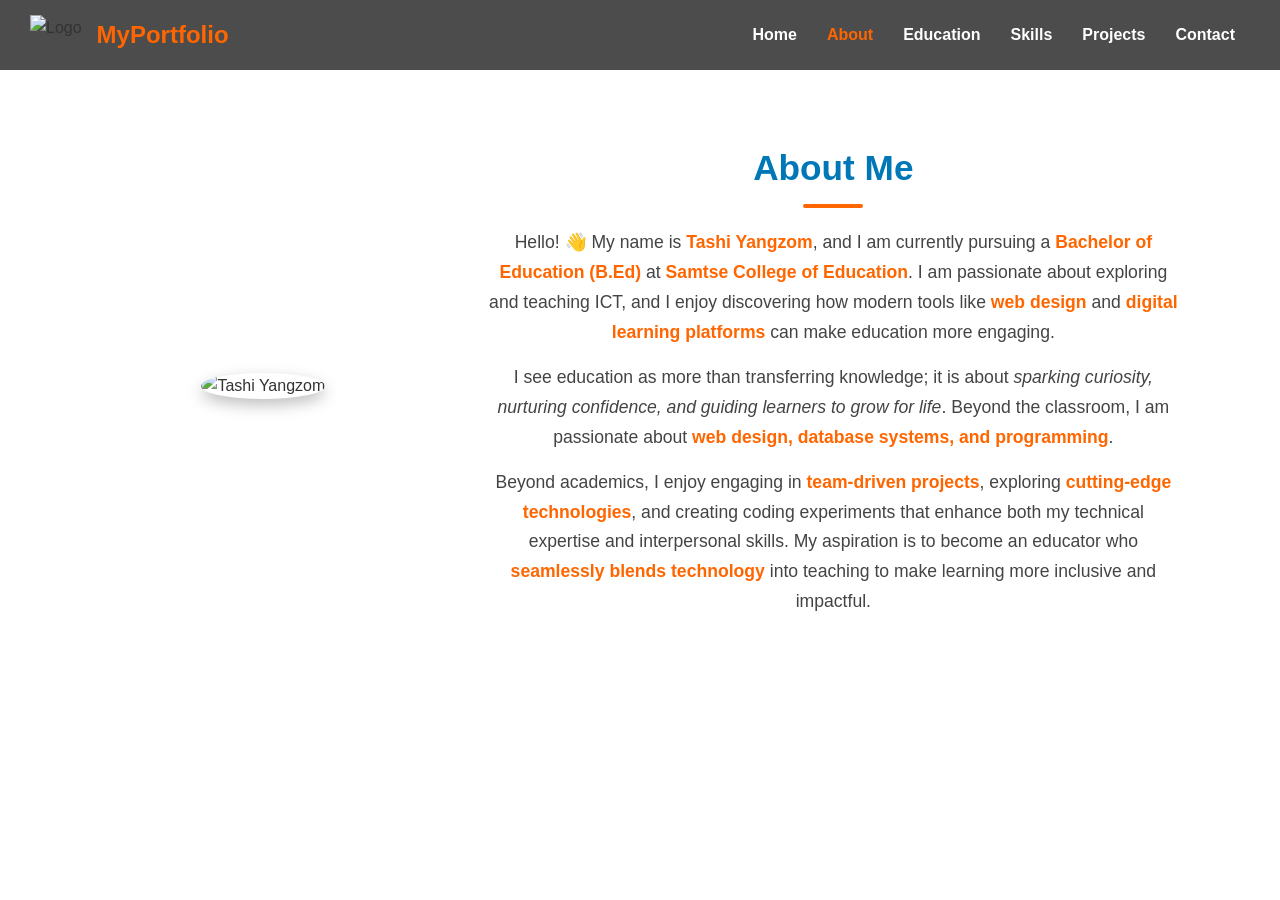
==== about.html @ 9db9b848 "all files" ====
<!DOCTYPE html>
<html lang="en">
<head>
  <meta charset="UTF-8">
  <meta name="viewport" content="width=device-width, initial-scale=1.0">
  <title>About - Tashi Yangzom</title>
  <link rel="stylesheet" href="style.css">
</head>
<body>
  <!-- Header / Navbar -->
  <header>
    <nav class="navbar">
      <div class="logo">
        <img src="Logo.png" alt="Logo">
        <span>MyPortfolio</span>
      </div>
      <ul class="nav-links">
        <li><a href="index.html">Home</a></li>
        <li><a href="about.html" class="active">About</a></li>
        <li><a href="education.html">Education</a></li>
        <li><a href="skills.html">Skills</a></li>
        <li><a href="projects.html">Projects</a></li>
        <li><a href="contact.html">Contact</a></li>
      </ul>
    </nav>
  </header>

  <!-- About Section -->
  <section class="about-section">
    <div class="about-container">
      <!-- Left Side: Profile Image -->
      <div class="about-image">
        <img src="Profile.jpg" alt="Tashi Yangzom">
      </div>

      <!-- Right Side: Description -->
      <div class="about-text">
        <h2>About Me</h2>
        <p>
          Hello! 👋 My name is <b>Tashi Yangzom</b>, and I am currently pursuing a 
          <b>Bachelor of Education (B.Ed)</b> at <b>Samtse College of Education</b>.  
          I am passionate about exploring and teaching ICT, and I enjoy discovering how 
          modern tools like <b>web design</b> and <b>digital learning platforms</b> can 
          make education more engaging.
        </p>
        <p>
          I see education as more than transferring knowledge; it is about  
          <i>sparking curiosity, nurturing confidence, and guiding learners to grow for life</i>.  
          Beyond the classroom, I am passionate about  
          <b>web design, database systems, and programming</b>.
        </p>
        <p>
          Beyond academics, I enjoy engaging in <b>team-driven projects</b>, exploring  
          <b>cutting-edge technologies</b>, and creating coding experiments that enhance  
          both my technical expertise and interpersonal skills.  
          My aspiration is to become an educator who <b>seamlessly blends technology</b>  
          into teaching to make learning more inclusive and impactful.
        </p>
      </div>
    </div>
  </section>
</body>
</html>
---- style.css ----
* {
  margin: 0;
  padding: 0;
  box-sizing: border-box;
  font-family: Arial, sans-serif;
}

body {
  background: url('background.jpg') no-repeat center center/cover;
  color: #333;
  line-height: 1.6;
  min-height: 100vh;
}

/* Navbar */
header {
  background: rgba(0, 0, 0, 0.7);
  padding: 15px 30px;
  position: sticky;
  top: 0;
  z-index: 1000;
}

.navbar {
  display: flex;
  justify-content: space-between;
  align-items: center;
}

/* Fix Logo in Navbar */
.logo {
  display: flex;
  align-items: center;
  gap: 10px;
}

.logo img {
  height: 40px;   /* keep logo small */
  width: auto;
  margin-right: 5px;
  vertical-align: middle;
}

.logo span {
  font-size: 1.5rem;
  font-weight: bold;
  color: #ff6600;
}


.nav-links {
  list-style: none;
  display: flex;
}

.nav-links li {
  margin: 0 15px;
}

.nav-links a {
  text-decoration: none;
  color: white;
  font-weight: bold;
  transition: color 0.3s ease;
}

/* Navbar Active/hover links */
.nav-links a:hover,
.nav-links .active {
  color: #ff6600; /* highlight color */
}

/* =============================== */
/* Contact Section Styling         */
/* =============================== */
.contact-section {
  padding: 60px 20px;
  background: linear-gradient(135deg, #f7f9fc, #e0f7fa);
}

.contact-container {
  display: flex;
  align-items: flex-start;
  justify-content: center;
  gap: 40px;
  max-width: 1100px;
  margin: auto;
  flex-wrap: wrap;
}

.contact-image img {
  max-width: 250px;
  width: 100%;
  border-radius: 12px;
  box-shadow: 0 6px 15px rgba(0,0,0,0.2);
}

.contact-info {
  flex: 1;
}

.contact-info h2 {
  font-size: 2rem;
  color: #0077b6;
  margin-bottom: 15px;
}

/* Contact Cards */
.contact-cards {
  display: flex;
  flex-wrap: wrap;
  gap: 20px;
  margin-bottom: 20px;
}

.contact-cards .card {
  background: white;
  padding: 15px;
  border-radius: 10px;
  box-shadow: 0px 4px 12px rgba(0,0,0,0.15);
  flex: 1 1 200px;
  text-align: center;
  transition: transform 0.3s ease;
}

.contact-cards .card:hover {
  transform: translateY(-5px);
}

.contact-cards img {
  height: 40px;
  margin-bottom: 10px;
}

/* Buttons */
.contact-buttons {
  margin: 20px 0;
}

.contact-btn {
  display: inline-block;
  margin-right: 10px;
  padding: 12px 20px;
  border-radius: 6px;
  background: #ff6600;
  color: white;
  text-decoration: none;
  transition: background 0.3s ease;
}

.contact-btn:hover {
  background: #cc5200;
}

/* Contact Form */
.contact-form {
  margin-top: 20px;
  display: flex;
  flex-direction: column;
  gap: 12px;
}

.contact-form input,
.contact-form textarea {
  padding: 10px;
  border: 1px solid #ccc;
  border-radius: 6px;
  width: 100%;
}

.contact-form button {
  padding: 12px;
  background: #0077b6;
  color: white;
  border: none;
  border-radius: 6px;
  cursor: pointer;
  transition: background 0.3s ease;
}

.contact-form button:hover {
  background: #005f8a;
}

/* Map */
.map-container {
  margin-top: 30px;
}

.map-container iframe {
  width: 100%;
  height: 250px;
  border: none;
  border-radius: 10px;
}

/* Responsive */
@media (max-width: 768px) {
  .contact-container {
    flex-direction: column;
    text-align: center;
  }

  .contact-info {
    text-align: center;
  }

  .contact-cards {
    justify-content: center;
  }
}

/* ========================= */
/* Hero Section Styling      */
/* ========================= */
.hero {
  display: flex;
  justify-content: center;
  align-items: center;
  padding: 60px 20px;
  background: linear-gradient(135deg, #f7f9fc, #e0f7fa);
  min-height: 90vh;
}

.hero-content {
  display: flex;
  align-items: center;
  justify-content: space-between;
  gap: 50px;
  max-width: 1200px;
  margin: auto;
  flex-wrap: wrap; /* responsive */
}

.hero-text {
  flex: 1;
  text-align: left;
}

.hero-text h1 {
  font-size: 2.5rem;
  color: #333;
  margin-bottom: 10px;
}

.hero-text span {
  color: #ff6600; /* highlight name */
}

.tagline {
  font-size: 1.3rem;
  font-weight: bold;
  color: #0077b6;
  margin-bottom: 15px;
}

.mission {
  font-size: 1rem;
  color: #555;
  line-height: 1.6;
  margin-bottom: 25px;
}

/* Buttons */
.hero-buttons a {
  display: inline-block;
  margin-right: 15px;
  margin-bottom: 10px;
  padding: 12px 20px;
  border-radius: 6px;
  font-size: 1rem;
  text-decoration: none;
  transition: all 0.3s ease;
}

.btn {
  background: #ff6600;
  color: white;
}

.btn:hover {
  background: #cc5200;
}

.btn-outline {
  border: 2px solid #0077b6;
  color: #0077b6;
  background: transparent;
}

.btn-outline:hover {
  background: #0077b6;
  color: white;
}

.btn-contact {
  background: #0077b6;
  color: white;
}

.btn-contact:hover {
  background: #005f8a;
}

/* Profile Image */
.hero-image img {
  max-width: 220px;   /* reduced size */
  width: 100%;
  border-radius: 50%; /* circular */
  box-shadow: 0px 6px 15px rgba(0,0,0,0.3);
  transition: transform 0.3s ease;
}

.hero-image img:hover {
  transform: scale(1.05);
}

/* Responsive (Phone/Tablet) */
@media (max-width: 768px) {
  .hero-content {
    flex-direction: column-reverse;
    text-align: center;
    gap: 30px;
  }

  .hero-text {
    text-align: center;
  }
}



/* About Section Styling     */

.about-section {
  padding: 60px 20px;
  background: rgba(255, 255, 255, 0.95); 
}

.about-container {
  display: flex;          
  align-items: center;    
  justify-content: center;
  gap: 40px;
  max-width: 1100px;
  margin: auto;
  flex-wrap: wrap;      
}


/* Profile Image */
.about-image {
  flex: 1;
  text-align: center;
}

.about-image img {
  max-width: 280px;
  width: 100%;
  border-radius: 50%;
  box-shadow: 0px 6px 15px rgba(0, 0, 0, 0.25);
  transition: transform 0.3s ease;
}


.about-image img:hover {
  transform: scale(1.05); /* subtle zoom on hover */
}

/* About Text */
.about-text {
  flex: 2;
  text-align: left;
  padding: 20px;
}

.about-text h2 {
  font-size: 2.2rem;
  color: #0077b6; /* Ocean blue heading */
  margin-bottom: 20px;
  position: relative;
}

.about-text h2::after {
  content: "";
  display: block;
  width: 60px;
  height: 4px;
  background: #ff6600; /* Orange underline accent */
  margin-top: 8px;
  border-radius: 2px;
}

.about-text p {
  font-size: 1.1rem;
  color: #444;
  line-height: 1.7;
  margin-bottom: 15px;
}

/* Highlight bold keywords */
.about-text b {
  color: #ff6600; /* make keywords stand out */
}


@media (max-width: 768px){
  .about-container {
    flex-direction: column;
    text-align: center;
  }
}


  .about-text {
    text-align: center;
    padding: 10px;
  }

  .about-text h2::after {
    margin: 8px auto 0 auto;
  }


/* Skills Section Styling          */

.skills-section {
  padding: 60px 20px;
  background: #f9f9f9;
}

.skills-container {
  max-width: 1100px;
  margin: auto;
  text-align: center;
}

.skills-container h2 {
  font-size: 2.5rem;
  margin-bottom: 20px;
  color: #0077b6;
}

.skills-group {
  margin: 40px 0;
}

.skills-group h3 {
  font-size: 1.8rem;
  margin-bottom: 20px;
  color: #333;
}

.skills-grid {
  display: grid;
  grid-template-columns: repeat(auto-fit, minmax(220px, 1fr));
  gap: 20px;
}

.skill-card {
  background: white;
  padding: 20px;
  border-radius: 12px;
  box-shadow: 0px 4px 10px rgba(0,0,0,0.1);
  transition: transform 0.3s ease, box-shadow 0.3s ease;
}

.skill-card:hover {
  transform: translateY(-5px);
  box-shadow: 0px 6px 14px rgba(0,0,0,0.2);
}

.skill-card img {
  width: 60px;
  height: 60px;
  margin-bottom: 15px;
}

.skill-card h4 {
  font-size: 1.2rem;
  margin-bottom: 10px;
  color: #0077b6;
}

.skill-card p {
  font-size: 0.95rem;
  color: #555;
}


/* Eductaion Section  */


.education-section {
  padding: 60px 20px;
  background: #f5f5f5;
  text-align: center;
}

.education-section h2 {
  font-size: 2rem;
  margin-bottom: 20px;
  color: #0077b6;
}

.edu-intro {
  margin-bottom: 40px;
  color: #444;
  font-size: 1.1rem;
}

/* Carousel grid */
.edu-grid {
  display: flex;
  gap: 20px;
  overflow-x: auto;
  scroll-behavior: smooth;
  padding-bottom: 20px;
}

/* Base card */
.edu-card {
  min-width: 220px;
  padding: 20px;
  color: white;
  display: flex;
  flex-direction: column;
  align-items: center;
  transition: transform 0.3s ease, box-shadow 0.3s ease;
}

.edu-card:hover {
  transform: translateY(-10px);
  box-shadow: 0 10px 20px rgba(0,0,0,0.3);
}

/* Shapes */
.shape-circle {
  border-radius: 50%;
}

.shape-rounded-rect {
  border-radius: 25px;
}

.shape-hex {
  clip-path: polygon(25% 6.7%, 75% 6.7%, 100% 50%, 75% 93.3%, 25% 93.3%, 0% 50%);
}

.shape-diamond {
  clip-path: polygon(50% 0%, 100% 50%, 50% 100%, 0% 50%);
}

/* Logos inside cards */
.edu-card img {
  width: 60px;
  height: 60px;
  margin-bottom: 15px;
  border-radius: 50%;
  background: white;
  padding: 5px;
}

/* Info text */
.edu-info h3 {
  margin: 5px 0;
  font-size: 1.1rem;
}

.edu-info p {
  margin: 2px 0;
  font-size: 0.9rem;
}

/* Carousel buttons */
.carousel-btn {
  background: rgba(0,0,0,0.3);
  border: none;
  color: white;
  font-size: 2rem;
  cursor: pointer;
  padding: 10px;
  margin: 0 5px;
  align-self: center;
}

.carousel-btn:hover {
  background: rgba(0,0,0,0.6);
}
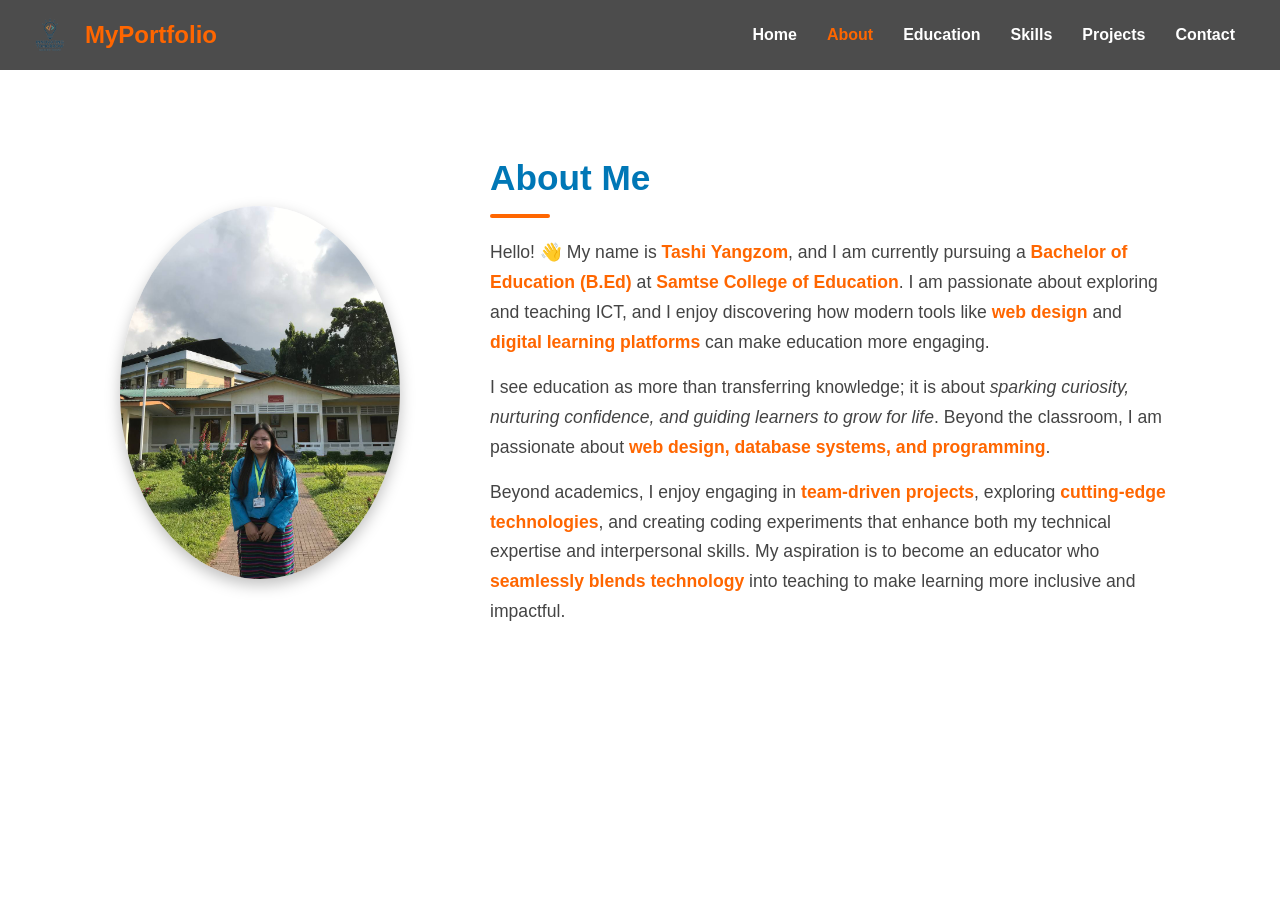
==== commit 5efd546b: "final files" ====
--- a/about.html
+++ b/about.html
@@ -4,9 +4,10 @@
   <meta charset="UTF-8">
   <meta name="viewport" content="width=device-width, initial-scale=1.0">
   <title>About - Tashi Yangzom</title>
-  <link rel="stylesheet" href="style.css">
+  <link rel="stylesheet" href="style.css"> <!-- unified to match index -->
 </head>
 <body>
+
   <!-- Header / Navbar -->
   <header>
     <nav class="navbar">
@@ -28,6 +29,7 @@
   <!-- About Section -->
   <section class="about-section">
     <div class="about-container">
+
       <!-- Left Side: Profile Image -->
       <div class="about-image">
         <img src="Profile.jpg" alt="Tashi Yangzom">
@@ -57,7 +59,9 @@
           into teaching to make learning more inclusive and impactful.
         </p>
       </div>
+
     </div>
   </section>
+
 </body>
 </html>
--- a/style.css
+++ b/style.css
@@ -1,3 +1,6 @@
+/* ========================= */
+/* Global Reset & Base Styles */
+/* ========================= */
 * {
   margin: 0;
   padding: 0;
@@ -12,7 +15,9 @@
   min-height: 100vh;
 }
 
-/* Navbar */
+/* ========================= */
+/* Navbar                    */
+/* ========================= */
 header {
   background: rgba(0, 0, 0, 0.7);
   padding: 15px 30px;
@@ -27,7 +32,6 @@
   align-items: center;
 }
 
-/* Fix Logo in Navbar */
 .logo {
   display: flex;
   align-items: center;
@@ -35,10 +39,9 @@
 }
 
 .logo img {
-  height: 40px;   /* keep logo small */
+  height: 40px;
   width: auto;
   margin-right: 5px;
-  vertical-align: middle;
 }
 
 .logo span {
@@ -46,7 +49,6 @@
   font-weight: bold;
   color: #ff6600;
 }
-
 
 .nav-links {
   list-style: none;
@@ -64,14 +66,371 @@
   transition: color 0.3s ease;
 }
 
-/* Navbar Active/hover links */
 .nav-links a:hover,
 .nav-links .active {
-  color: #ff6600; /* highlight color */
+  color: #ff6600;
+}
+
+/* ========================= */
+/* Hero Section              */
+/* ========================= */
+.hero {
+  display: flex;
+  justify-content: center;
+  align-items: center;
+  padding: 60px 20px;
+  background: linear-gradient(135deg, #f7f9fc, #e0f7fa);
+  min-height: 90vh;
+}
+
+.hero-content {
+  display: flex;
+  align-items: center;
+  justify-content: space-between;
+  gap: 50px;
+  max-width: 1200px;
+  margin: auto;
+  flex-wrap: wrap;
+}
+
+.hero-text {
+  flex: 1;
+  text-align: left;
+}
+
+.hero-text h1 {
+  font-size: 2.5rem;
+  color: #333;
+  margin-bottom: 10px;
+}
+
+.hero-text span {
+  color: #ff6600;
+}
+
+.tagline {
+  font-size: 1.3rem;
+  font-weight: bold;
+  color: #0077b6;
+  margin-bottom: 15px;
+}
+
+.mission {
+  font-size: 1rem;
+  color: #555;
+  margin-bottom: 25px;
+}
+
+/* Hero Buttons */
+.hero-buttons a {
+  display: inline-block;
+  margin-right: 15px;
+  margin-bottom: 10px;
+  padding: 12px 20px;
+  border-radius: 6px;
+  font-size: 1rem;
+  text-decoration: none;
+  transition: all 0.3s ease;
+}
+
+.btn { background: #ff6600; color: white; }
+.btn:hover { background: #cc5200; }
+
+.btn-outline {
+  border: 2px solid #0077b6;
+  color: #0077b6;
+  background: transparent;
+}
+.btn-outline:hover { background: #0077b6; color: white; }
+
+.btn-contact { background: #0077b6; color: white; }
+.btn-contact:hover { background: #005f8a; }
+
+/* Hero Image */
+.hero-image img {
+  max-width: 220px;
+  width: 100%;
+  border-radius: 50%;
+  box-shadow: 0px 6px 15px rgba(0,0,0,0.3);
+  transition: transform 0.3s ease;
+}
+.hero-image img:hover { transform: scale(1.05); }
+
+@media (max-width: 768px) {
+  .hero-content { flex-direction: column-reverse; text-align: center; gap: 30px; }
+  .hero-text { text-align: center; }
+}
+
+/* ========================= */
+/* About Section             */
+/* ========================= */
+.about-section {
+  padding: 60px 20px;
+  background: rgba(255, 255, 255, 0.95);
+}
+
+.about-container {
+  display: flex;
+  align-items: center;
+  justify-content: center;
+  gap: 40px;
+  max-width: 1100px;
+  margin: auto;
+  flex-wrap: wrap;
+}
+
+.about-image { flex: 1; text-align: center; }
+.about-image img {
+  max-width: 280px;
+  border-radius: 50%;
+  box-shadow: 0px 6px 15px rgba(0, 0, 0, 0.25);
+  transition: transform 0.3s ease;
+}
+.about-image img:hover { transform: scale(1.05); }
+
+.about-text { flex: 2; text-align: left; padding: 20px; }
+.about-text h2 {
+  font-size: 2.2rem;
+  color: #0077b6;
+  margin-bottom: 20px;
+  position: relative;
+}
+.about-text h2::after {
+  content: "";
+  display: block;
+  width: 60px;
+  height: 4px;
+  background: #ff6600;
+  margin-top: 8px;
+  border-radius: 2px;
+}
+.about-text p { font-size: 1.1rem; color: #444; line-height: 1.7; margin-bottom: 15px; }
+.about-text b { color: #ff6600; }
+
+@media (max-width: 768px) {
+  .about-container { flex-direction: column; text-align: center; }
+  .about-text { text-align: center; padding: 10px; }
+  .about-text h2::after { margin: 8px auto 0 auto; }
+}
+
+/* ========================= */
+/* Skills Section            */
+/* ========================= */
+.skills-section {
+  padding: 60px 20px;
+  background: #f9f9f9;
+}
+
+.skills-container {
+  max-width: 1100px;
+  margin: auto;
+  text-align: center;
+}
+
+.skills-container h2 {
+  font-size: 2.5rem;
+  margin-bottom: 20px;
+  color: #0077b6;
+}
+
+.skills-group { margin: 40px 0; }
+.skills-group h3 { font-size: 1.8rem; margin-bottom: 20px; color: #333; }
+
+.skills-grid {
+  display: grid;
+  grid-template-columns: repeat(auto-fit, minmax(220px, 1fr));
+  gap: 20px;
+}
+
+.skill-card {
+  background: white;
+  padding: 20px;
+  border-radius: 12px;
+  box-shadow: 0px 4px 10px rgba(0,0,0,0.1);
+  transition: transform 0.3s ease, box-shadow 0.3s ease;
+}
+.skill-card:hover { transform: translateY(-5px); box-shadow: 0px 6px 14px rgba(0,0,0,0.2); }
+
+.skill-card img { width: 60px; height: 60px; margin-bottom: 15px; }
+.skill-card h4 { font-size: 1.2rem; margin-bottom: 10px; color: #0077b6; }
+.skill-card p { font-size: 0.95rem; color: #555; }
+
+/* ========================= */
+/* Projects Section          */
+/* ========================= */
+.projects-section {
+  padding: 80px 20px;
+  background: linear-gradient(135deg, #f7f9fc, #e0f7fa);
+  position: relative;
+  overflow: hidden;
+}
+
+/* Floating blobs (scoped to projects) */
+.projects-section .blob {
+  position: absolute;
+  border-radius: 50%;
+  animation: float 18s infinite ease-in-out;
+  z-index: 0;
+}
+.projects-section .blob1 { width: 220px; height: 220px; top: 40px; left: -60px; background: rgba(0, 119, 182, 0.12); animation-delay: 0s; }
+.projects-section .blob2 { width: 300px; height: 300px; bottom: -120px; right: -80px; background: rgba(255, 102, 0, 0.1); animation-delay: 5s; }
+.projects-section .blob3 { width: 150px; height: 150px; top: 200px; right: 30%; background: rgba(0, 200, 150, 0.1); animation-delay: 10s; }
+
+@keyframes float {
+  0%, 100% { transform: translateY(0) scale(1); }
+  50% { transform: translateY(-30px) scale(1.05); }
+}
+
+.projects-container { position: relative; z-index: 1; text-align: center; }
+.projects-container h2 { font-size: 2.5rem; color: #0077b6; margin-bottom: 10px; }
+.project-intro { color: #555; margin-bottom: 30px; font-size: 1.1rem; }
+
+.project-grid {
+  display: grid;
+  grid-template-columns: repeat(auto-fit, minmax(280px, 1fr));
+  gap: 25px;
+  max-width: 1100px;
+  margin: auto;
+}
+
+.project-card {
+  background: white;
+  padding: 20px;
+  border-radius: 16px;
+  box-shadow: 0 6px 15px rgba(0,0,0,0.1);
+  transition: transform 0.3s ease, box-shadow 0.3s ease;
+}
+.project-card:hover { transform: translateY(-8px); box-shadow: 0 10px 20px rgba(0,0,0,0.2); }
+.project-card img { max-width: 200px; border-radius: 10px; margin-bottom: 15px; }
+.project-card h3 { margin-bottom: 10px; color: #0077b6; font-size: 1.3rem; }
+.project-card p { font-size: 0.95rem; color: #555; margin-bottom: 15px; }
+
+.project-btn {
+  display: inline-block;
+  padding: 10px 18px;
+  background: #ff6600;
+  color: white;
+  border-radius: 6px;
+  text-decoration: none;
+  transition: all 0.3s ease;
+  font-weight: bold;
+}
+.project-btn:hover { background: #cc5200; transform: scale(1.05); }
+
+/* ========================= */
+/* Education Section         */
+/* ========================= */
+.education-section {
+  padding: 80px 20px;
+  background: linear-gradient(135deg, #f7f9fc, #e0f7fa);
+  text-align: center;
+  position: relative;
+  overflow: hidden;
+}
+
+/* Floating blobs (scoped to education) */
+.education-section .blob {
+  position: absolute;
+  border-radius: 50%;
+  animation: float-edu 18s infinite ease-in-out;
+  z-index: 0;
+}
+.education-section .blob1 { width: 250px; height: 250px; top: 60px; left: -100px; background: rgba(0, 119, 182, 0.12); }
+.education-section .blob2 { width: 300px; height: 300px; bottom: -150px; right: -120px; background: rgba(255, 102, 0, 0.12); animation-delay: 6s; }
+.education-section .blob3 { width: 180px; height: 180px; top: 220px; right: 25%; background: rgba(255, 200, 0, 0.12); animation-delay: 12s; }
+
+@keyframes float-edu {
+  0%, 100% { transform: translateY(0) scale(1); }
+  50% { transform: translateY(-25px) scale(1.05); }
+}
+
+.education-section h2 {
+  font-size: 2.5rem;
+  margin-bottom: 10px;
+  color: #0077b6;
+  position: relative;
+  z-index: 1;
+}
+
+.edu-intro {
+  margin-bottom: 40px;
+  color: #555;
+  font-size: 1.1rem;
+  position: relative;
+  z-index: 1;
+}
+
+.edu-grid {
+  display: flex;
+  gap: 25px;
+  overflow-x: auto;
+  scroll-behavior: smooth;
+  padding-bottom: 20px;
+  position: relative;
+  z-index: 1;
+}
+
+/* Education cards */
+.edu-card {
+  min-width: 220px;
+  padding: 25px;
+  color: white;
+  display: flex;
+  flex-direction: column;
+  align-items: center;
+  transition: transform 0.4s ease, box-shadow 0.4s ease;
+}
+.edu-card:hover { transform: translateY(-12px) scale(1.05); box-shadow: 0 12px 25px rgba(0,0,0,0.25); }
+
+.edu-card.shape-circle { border-radius: 50%; }
+.edu-card.shape-rounded-rect { border-radius: 25px; }
+.edu-card.shape-hex { clip-path: polygon(25% 6.7%, 75% 6.7%, 100% 50%, 75% 93.3%, 25% 93.3%, 0% 50%); }
+.edu-card.shape-diamond { clip-path: polygon(50% 0%, 100% 50%, 50% 100%, 0% 50%); }
+
+.edu-card img {
+  width: 70px;
+  height: 70px;
+  margin-bottom: 15px;
+  border-radius: 50%;
+  background: white;
+  padding: 6px;
+  box-shadow: 0 4px 10px rgba(0,0,0,0.2);
+}
+
+.edu-info h3 { margin: 5px 0; font-size: 1.2rem; font-weight: bold; }
+.edu-info p { margin: 2px 0; font-size: 0.95rem; }
+
+/* Carousel arrows */
+.carousel-btn {
+  background: rgba(0,0,0,0.3);
+  border: none;
+  color: white;
+  font-size: 2rem;
+  cursor: pointer;
+  padding: 12px;
+  margin: 0 8px;
+  border-radius: 50%;
+  transition: background 0.3s ease, transform 0.3s ease;
+  position: relative;
+  z-index: 2;
+}
+.carousel-btn:hover { background: rgba(0,0,0,0.6); transform: scale(1.1); }
+
+/* Responsive Education */
+@media (max-width: 992px) {
+  .education-section h2 { font-size: 2rem; }
+  .edu-card { min-width: 180px; padding: 20px; }
+}
+@media (max-width: 600px) {
+  .education-section h2 { font-size: 1.8rem; }
+  .edu-intro { font-size: 1rem; padding: 0 10px; }
+  .edu-card { min-width: 160px; padding: 15px; }
+  .edu-card img { width: 60px; height: 60px; }
+  .carousel-btn { font-size: 1.5rem; padding: 8px; }
 }
 
 /* =============================== */
-/* Contact Section Styling         */
+/* Contact Section                 */
 /* =============================== */
 .contact-section {
   padding: 60px 20px;
@@ -105,7 +464,6 @@
   margin-bottom: 15px;
 }
 
-/* Contact Cards */
 .contact-cards {
   display: flex;
   flex-wrap: wrap;
@@ -132,7 +490,6 @@
   margin-bottom: 10px;
 }
 
-/* Buttons */
 .contact-buttons {
   margin: 20px 0;
 }
@@ -152,438 +509,10 @@
   background: #cc5200;
 }
 
-/* Contact Form */
 .contact-form {
   margin-top: 20px;
   display: flex;
   flex-direction: column;
-  gap: 12px;
-}
-
-.contact-form input,
-.contact-form textarea {
-  padding: 10px;
-  border: 1px solid #ccc;
-  border-radius: 6px;
-  width: 100%;
-}
-
-.contact-form button {
-  padding: 12px;
-  background: #0077b6;
-  color: white;
-  border: none;
-  border-radius: 6px;
-  cursor: pointer;
-  transition: background 0.3s ease;
-}
-
-.contact-form button:hover {
-  background: #005f8a;
-}
-
-/* Map */
-.map-container {
-  margin-top: 30px;
-}
-
-.map-container iframe {
-  width: 100%;
-  height: 250px;
-  border: none;
-  border-radius: 10px;
-}
-
-/* Responsive */
-@media (max-width: 768px) {
-  .contact-container {
-    flex-direction: column;
-    text-align: center;
-  }
-
-  .contact-info {
-    text-align: center;
-  }
-
-  .contact-cards {
-    justify-content: center;
-  }
-}
-
-/* ========================= */
-/* Hero Section Styling      */
-/* ========================= */
-.hero {
-  display: flex;
-  justify-content: center;
-  align-items: center;
-  padding: 60px 20px;
-  background: linear-gradient(135deg, #f7f9fc, #e0f7fa);
-  min-height: 90vh;
-}
-
-.hero-content {
-  display: flex;
-  align-items: center;
-  justify-content: space-between;
-  gap: 50px;
-  max-width: 1200px;
-  margin: auto;
-  flex-wrap: wrap; /* responsive */
-}
-
-.hero-text {
-  flex: 1;
-  text-align: left;
-}
-
-.hero-text h1 {
-  font-size: 2.5rem;
-  color: #333;
-  margin-bottom: 10px;
-}
-
-.hero-text span {
-  color: #ff6600; /* highlight name */
-}
-
-.tagline {
-  font-size: 1.3rem;
-  font-weight: bold;
-  color: #0077b6;
-  margin-bottom: 15px;
-}
-
-.mission {
-  font-size: 1rem;
-  color: #555;
-  line-height: 1.6;
-  margin-bottom: 25px;
-}
-
-/* Buttons */
-.hero-buttons a {
-  display: inline-block;
-  margin-right: 15px;
-  margin-bottom: 10px;
-  padding: 12px 20px;
-  border-radius: 6px;
-  font-size: 1rem;
-  text-decoration: none;
-  transition: all 0.3s ease;
-}
-
-.btn {
-  background: #ff6600;
-  color: white;
-}
-
-.btn:hover {
-  background: #cc5200;
-}
-
-.btn-outline {
-  border: 2px solid #0077b6;
-  color: #0077b6;
-  background: transparent;
-}
-
-.btn-outline:hover {
-  background: #0077b6;
-  color: white;
-}
-
-.btn-contact {
-  background: #0077b6;
-  color: white;
-}
-
-.btn-contact:hover {
-  background: #005f8a;
-}
-
-/* Profile Image */
-.hero-image img {
-  max-width: 220px;   /* reduced size */
-  width: 100%;
-  border-radius: 50%; /* circular */
-  box-shadow: 0px 6px 15px rgba(0,0,0,0.3);
-  transition: transform 0.3s ease;
-}
-
-.hero-image img:hover {
-  transform: scale(1.05);
-}
-
-/* Responsive (Phone/Tablet) */
-@media (max-width: 768px) {
-  .hero-content {
-    flex-direction: column-reverse;
-    text-align: center;
-    gap: 30px;
-  }
-
-  .hero-text {
-    text-align: center;
-  }
-}
-
-
-
-/* About Section Styling     */
-
-.about-section {
-  padding: 60px 20px;
-  background: rgba(255, 255, 255, 0.95); 
-}
-
-.about-container {
-  display: flex;          
-  align-items: center;    
-  justify-content: center;
-  gap: 40px;
-  max-width: 1100px;
-  margin: auto;
-  flex-wrap: wrap;      
-}
-
-
-/* Profile Image */
-.about-image {
-  flex: 1;
-  text-align: center;
-}
-
-.about-image img {
-  max-width: 280px;
-  width: 100%;
-  border-radius: 50%;
-  box-shadow: 0px 6px 15px rgba(0, 0, 0, 0.25);
-  transition: transform 0.3s ease;
-}
-
-
-.about-image img:hover {
-  transform: scale(1.05); /* subtle zoom on hover */
-}
-
-/* About Text */
-.about-text {
-  flex: 2;
-  text-align: left;
-  padding: 20px;
-}
-
-.about-text h2 {
-  font-size: 2.2rem;
-  color: #0077b6; /* Ocean blue heading */
-  margin-bottom: 20px;
-  position: relative;
-}
-
-.about-text h2::after {
-  content: "";
-  display: block;
-  width: 60px;
-  height: 4px;
-  background: #ff6600; /* Orange underline accent */
-  margin-top: 8px;
-  border-radius: 2px;
-}
-
-.about-text p {
-  font-size: 1.1rem;
-  color: #444;
-  line-height: 1.7;
-  margin-bottom: 15px;
-}
-
-/* Highlight bold keywords */
-.about-text b {
-  color: #ff6600; /* make keywords stand out */
-}
-
-
-@media (max-width: 768px){
-  .about-container {
-    flex-direction: column;
-    text-align: center;
-  }
-}
-
-
-  .about-text {
-    text-align: center;
-    padding: 10px;
-  }
-
-  .about-text h2::after {
-    margin: 8px auto 0 auto;
-  }
-
-
-/* Skills Section Styling          */
-
-.skills-section {
-  padding: 60px 20px;
-  background: #f9f9f9;
-}
-
-.skills-container {
-  max-width: 1100px;
-  margin: auto;
-  text-align: center;
-}
-
-.skills-container h2 {
-  font-size: 2.5rem;
-  margin-bottom: 20px;
-  color: #0077b6;
-}
-
-.skills-group {
-  margin: 40px 0;
-}
-
-.skills-group h3 {
-  font-size: 1.8rem;
-  margin-bottom: 20px;
-  color: #333;
-}
-
-.skills-grid {
-  display: grid;
-  grid-template-columns: repeat(auto-fit, minmax(220px, 1fr));
-  gap: 20px;
-}
-
-.skill-card {
-  background: white;
-  padding: 20px;
-  border-radius: 12px;
-  box-shadow: 0px 4px 10px rgba(0,0,0,0.1);
-  transition: transform 0.3s ease, box-shadow 0.3s ease;
-}
-
-.skill-card:hover {
-  transform: translateY(-5px);
-  box-shadow: 0px 6px 14px rgba(0,0,0,0.2);
-}
-
-.skill-card img {
-  width: 60px;
-  height: 60px;
-  margin-bottom: 15px;
-}
-
-.skill-card h4 {
-  font-size: 1.2rem;
-  margin-bottom: 10px;
-  color: #0077b6;
-}
-
-.skill-card p {
-  font-size: 0.95rem;
-  color: #555;
-}
-
-
-/* Eductaion Section  */
-
-
-.education-section {
-  padding: 60px 20px;
-  background: #f5f5f5;
-  text-align: center;
-}
-
-.education-section h2 {
-  font-size: 2rem;
-  margin-bottom: 20px;
-  color: #0077b6;
-}
-
-.edu-intro {
-  margin-bottom: 40px;
-  color: #444;
-  font-size: 1.1rem;
-}
-
-/* Carousel grid */
-.edu-grid {
-  display: flex;
-  gap: 20px;
-  overflow-x: auto;
-  scroll-behavior: smooth;
-  padding-bottom: 20px;
-}
-
-/* Base card */
-.edu-card {
-  min-width: 220px;
-  padding: 20px;
-  color: white;
-  display: flex;
-  flex-direction: column;
-  align-items: center;
-  transition: transform 0.3s ease, box-shadow 0.3s ease;
-}
-
-.edu-card:hover {
-  transform: translateY(-10px);
-  box-shadow: 0 10px 20px rgba(0,0,0,0.3);
-}
-
-/* Shapes */
-.shape-circle {
-  border-radius: 50%;
-}
-
-.shape-rounded-rect {
-  border-radius: 25px;
-}
-
-.shape-hex {
-  clip-path: polygon(25% 6.7%, 75% 6.7%, 100% 50%, 75% 93.3%, 25% 93.3%, 0% 50%);
-}
-
-.shape-diamond {
-  clip-path: polygon(50% 0%, 100% 50%, 50% 100%, 0% 50%);
-}
-
-/* Logos inside cards */
-.edu-card img {
-  width: 60px;
-  height: 60px;
-  margin-bottom: 15px;
-  border-radius: 50%;
-  background: white;
-  padding: 5px;
-}
-
-/* Info text */
-.edu-info h3 {
-  margin: 5px 0;
-  font-size: 1.1rem;
-}
-
-.edu-info p {
-  margin: 2px 0;
-  font-size: 0.9rem;
-}
-
-/* Carousel buttons */
-.carousel-btn {
-  background: rgba(0,0,0,0.3);
-  border: none;
-  color: white;
-  font-size: 2rem;
-  cursor: pointer;
-  padding: 10px;
-  margin: 0 5px;
-  align-self: center;
-}
-
-.carousel-btn:hover {
-  background: rgba(0,0,0,0.6);
-}
+}
+ 
+
